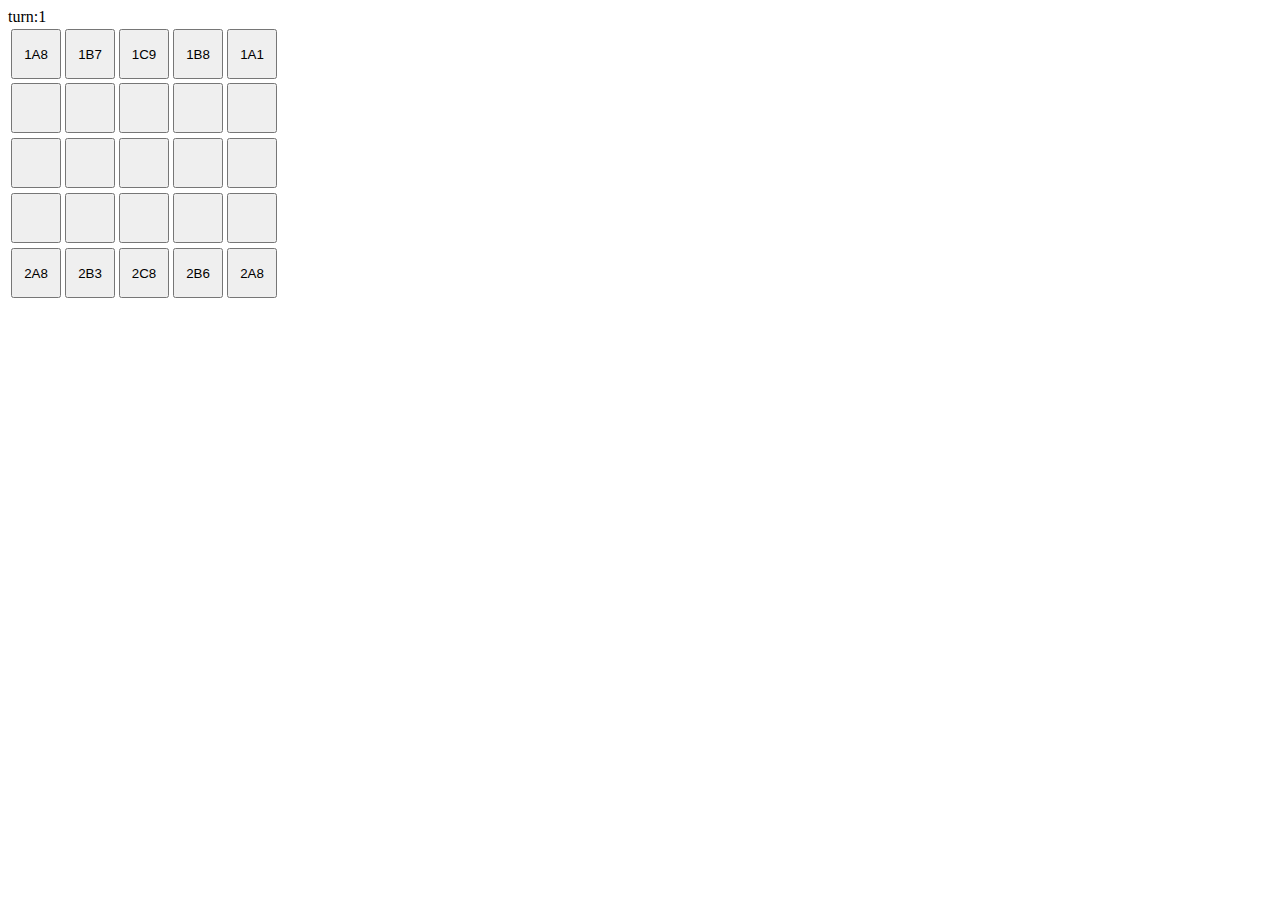
==== index.html @ af6df36d "init" ====
<!DOCTYPE html>
<html lang="jp">
<head>
	<meta charset="UTF-8">
	<meta name="viewport" content="width=device-width">
	<meta name="robots" content="noindex,nofollow">
	<title>game</title>
	
	<script src="game.js"></script>
	<script src="main.js"></script>
</head>
<body>
	<div id="message">
	</div>
	<div id="game">
	</div>
</body>
</html>
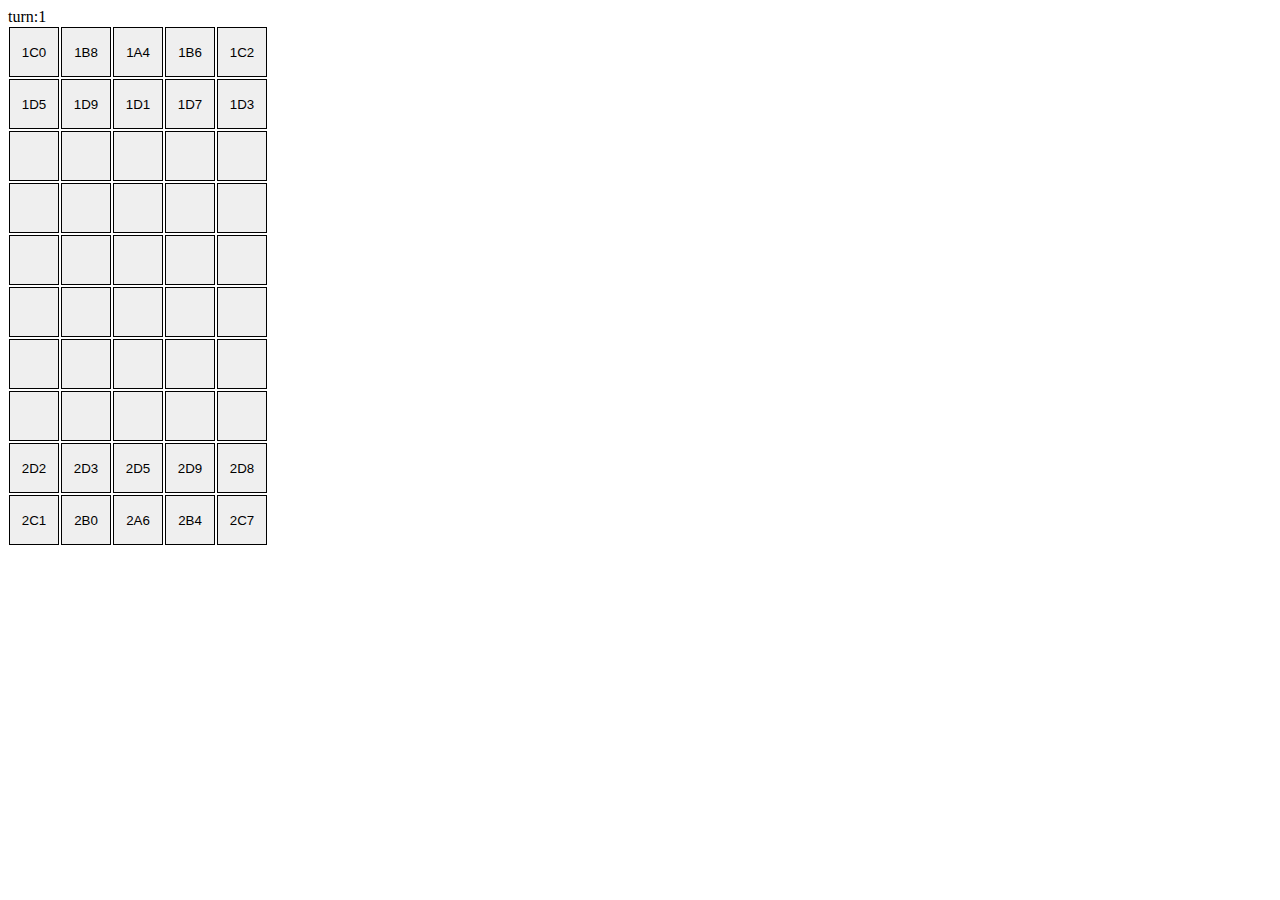
==== commit f53b8da0: "2" ====
--- a/index.html
+++ b/index.html
@@ -5,6 +5,8 @@
 	<meta name="viewport" content="width=device-width">
 	<meta name="robots" content="noindex,nofollow">
 	<title>game</title>
+	
+	<link rel="stylesheet" href="style.css">
 	
 	<script src="game.js"></script>
 	<script src="main.js"></script>
--- a/style.css
+++ b/style.css
@@ -0,0 +1,17 @@
+table{
+    border-collapse: collapse;
+    border-spacing: 0;
+}
+
+tr{
+    margin:0;
+    padding:0;
+    text-align: center;
+}
+.cell{
+    vertical-align: top;
+    width:50px;
+    height:50px;
+    border-radius:0;
+    border: solid 1px #000000;
+}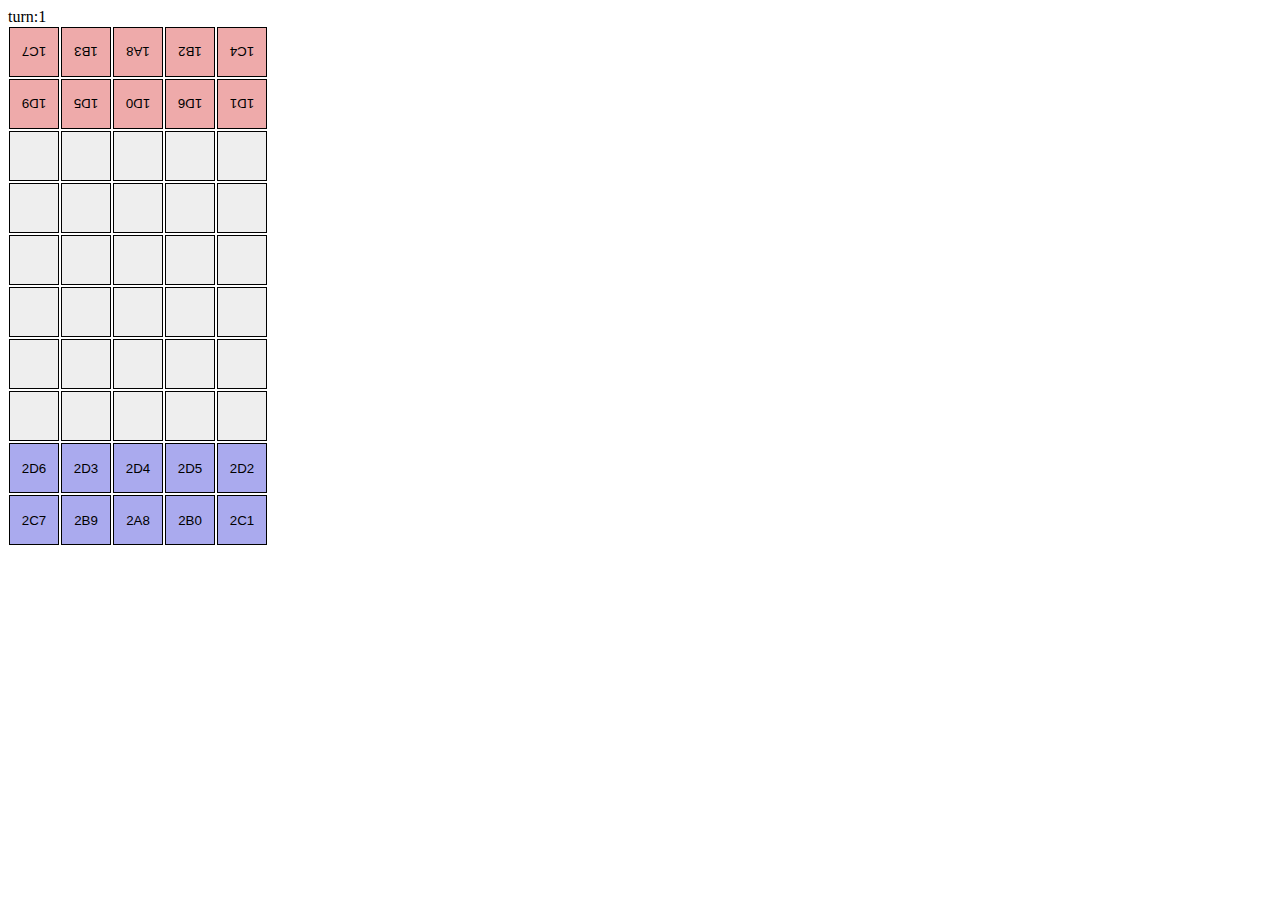
==== commit d19b10f0: "8" ====
--- a/index.html
+++ b/index.html
@@ -2,8 +2,9 @@
 <html lang="jp">
 <head>
 	<meta charset="UTF-8">
-	<meta name="viewport" content="width=device-width">
+	<meta name="viewport" content="width=device-width,initial-scale=1.0,minimum-scale=1.0,maximum-scale=1.0,user-scalable=no">
 	<meta name="robots" content="noindex,nofollow">
+	
 	<title>game</title>
 	
 	<link rel="stylesheet" href="style.css">
--- a/style.css
+++ b/style.css
@@ -8,10 +8,39 @@
     padding:0;
     text-align: center;
 }
+
 .cell{
     vertical-align: top;
     width:50px;
     height:50px;
     border-radius:0;
     border: solid 1px #000000;
-}+    outline: none;
+}
+
+.colord{
+    background-color: #EEEEEE;
+}
+
+.color0{
+    background-color: #EEAAAA;
+    transform: rotate(180deg);
+    -webkit-transform: rotate(180deg);
+    
+}
+
+.color1{
+    background-color: #AAAAEE;
+}
+
+.cell_select{
+    border: 5px solid #444444;
+}
+
+.cell_select0{
+    border: 5px solid #884444;
+}
+
+.cell_select1{
+    border: 5px solid #444488;
+}
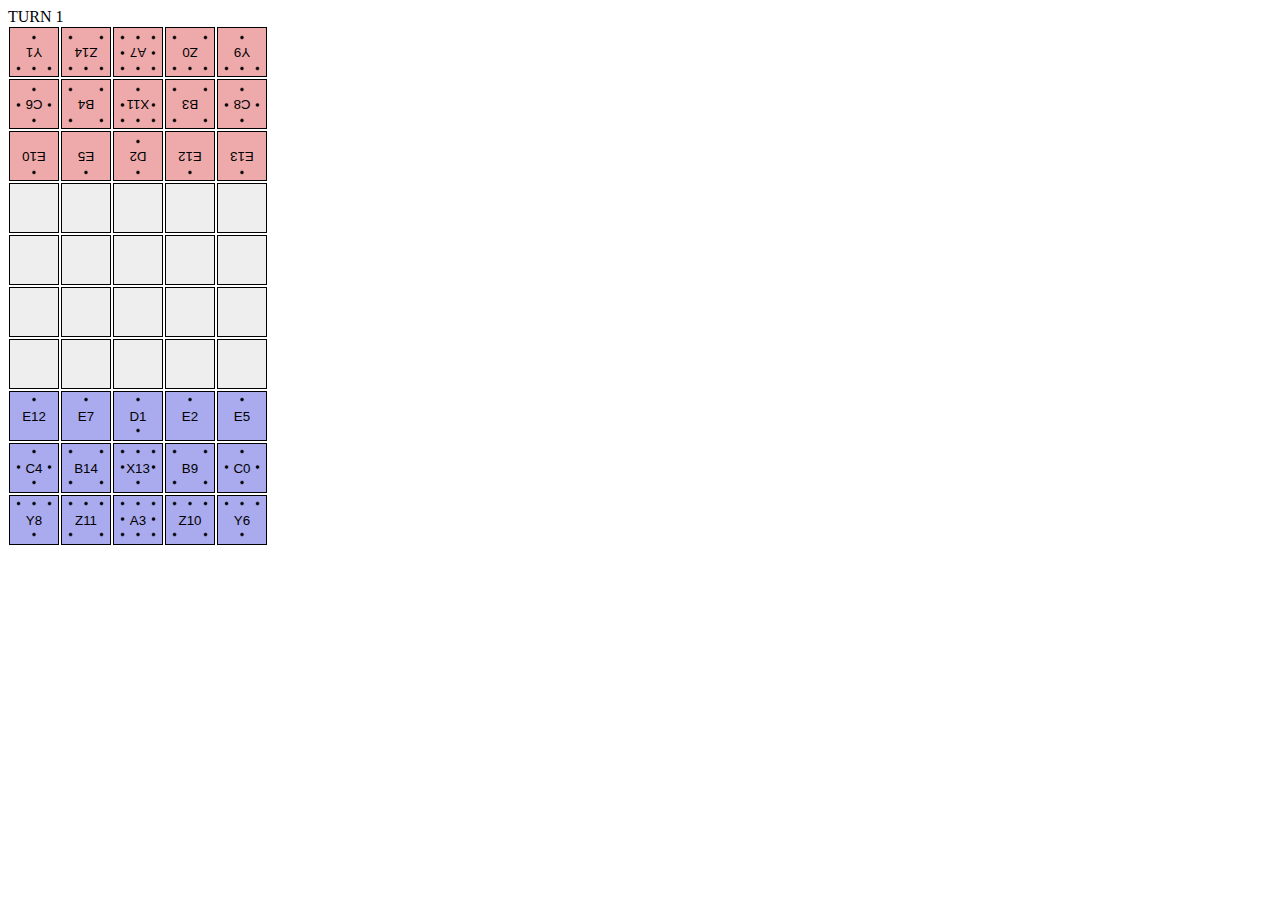
==== commit ca79ce52: "15" ====
--- a/index.html
+++ b/index.html
@@ -8,7 +8,8 @@
 	<title>game</title>
 	
 	<link rel="stylesheet" href="style.css">
-	
+
+	<script src="https://ajax.googleapis.com/ajax/libs/jquery/1.12.4/jquery.min.js"></script>
 	<script src="game.js"></script>
 	<script src="main.js"></script>
 </head>
--- a/style.css
+++ b/style.css
@@ -1,3 +1,7 @@
+html {
+    touch-action: manipulation;
+  }
+  
 table{
     border-collapse: collapse;
     border-spacing: 0;
@@ -10,12 +14,32 @@
 }
 
 .cell{
-    vertical-align: top;
     width:50px;
     height:50px;
     border-radius:0;
     border: solid 1px #000000;
     outline: none;
+}
+
+.cell_body {
+    position: relative;
+    margin:0;
+    padding:0;
+}
+
+.cell_body p {
+    position: absolute;
+    top: 50%;
+    left: 50%;
+    -ms-transform: translate(-50%,-50%);
+    -webkit-transform: translate(-50%,-50%);
+    transform: translate(-50%,-50%);
+    margin:0;
+    padding:0;
+}
+  
+.cell_body img {
+    width: 100%;
 }
 
 .colord{
@@ -34,13 +58,16 @@
 }
 
 .cell_select{
-    border: 5px solid #444444;
+    outline: 5px solid #444444;
+    outline-offset: -5px;
 }
 
 .cell_select0{
-    border: 5px solid #884444;
+    outline: 5px solid #884444;
+    outline-offset: -5px;
 }
 
 .cell_select1{
-    border: 5px solid #444488;
-}
+    outline: 5px solid #444488;
+    outline-offset: -5px;
+}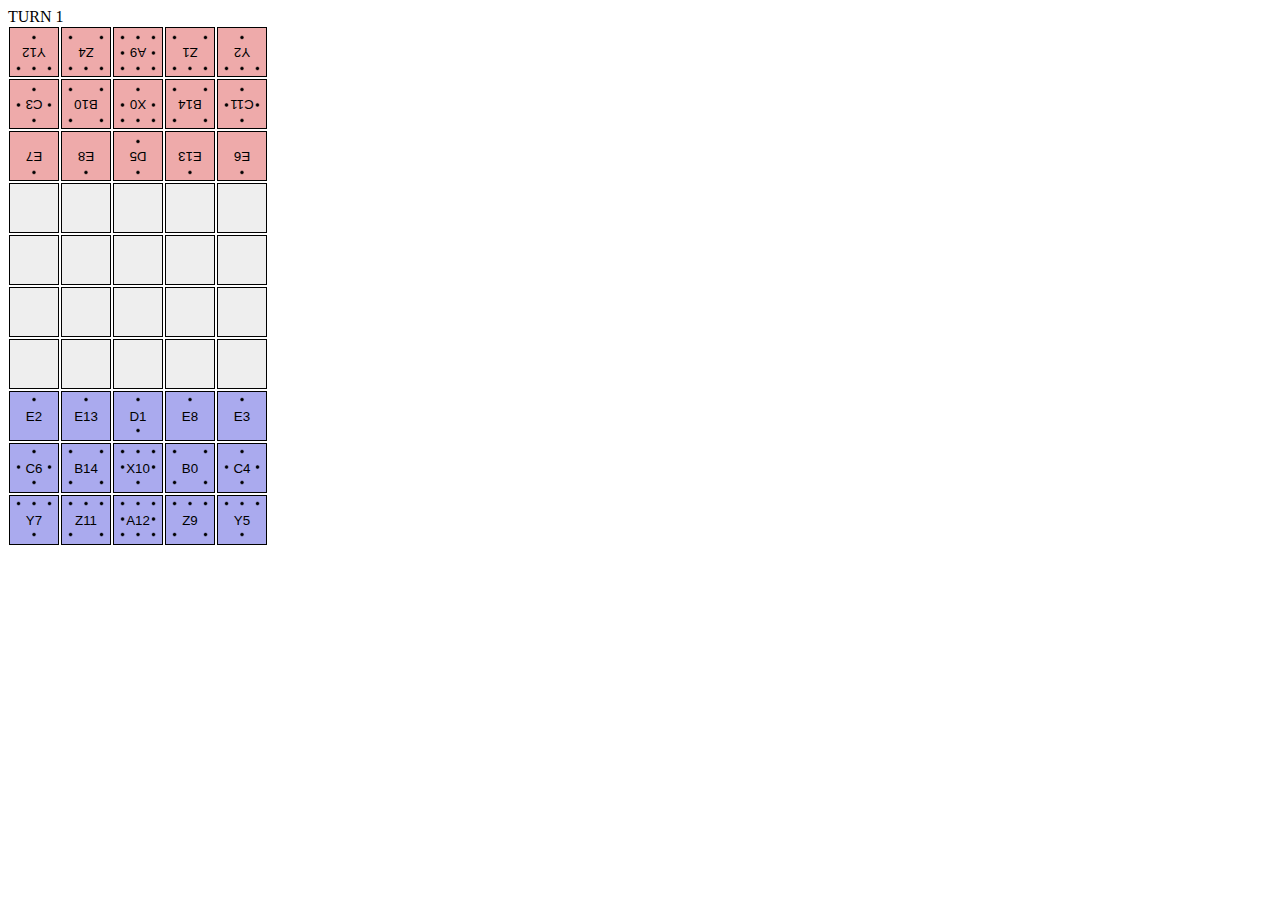
==== commit fcadb723: "18" ====
--- a/index.html
+++ b/index.html
@@ -18,5 +18,7 @@
 	</div>
 	<div id="game">
 	</div>
+	<div id="output">
+	</div>
 </body>
 </html>